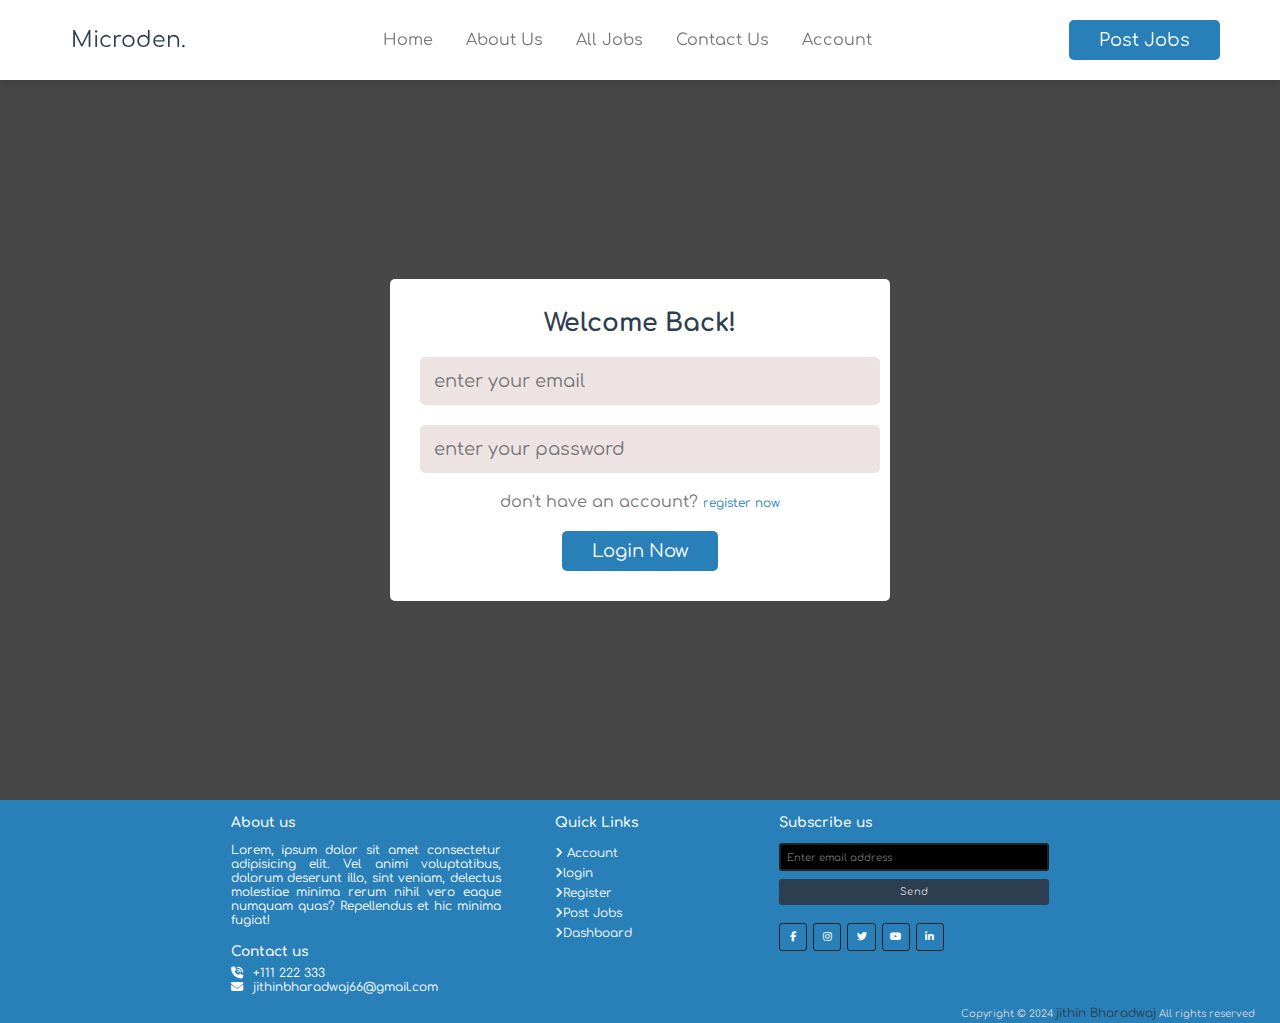
==== login.html @ 508e87ae "deploy" ====
<!DOCTYPE html>
<html lang="en">
<head>
    <meta charset="UTF-8">
    <meta name="viewport" content="width=device-width, initial-scale=1.0">
    <title>Home</title>

    <link rel="stylesheet" href="CSS/style.css">
</head>
<body>
    <header class="header">

        <section class="flex">

            <div id="menu-btn" class="fas fa-bars-staggered"></div>
            <a href="index.html" class="logo"><i class="fas fa-breifcase"></i>
            Microden.</a>
            <nav class="navbar">
                <a href="index.html">Home</a>
                <a href="about.html">About us</a>
                <a href="jobs.html">All Jobs</a>
                <a href="contact.html">Contact us</a>
                <a href="login.html">Account</a> 
            </nav>

            <a href="#" class="btn" style="margin-top: 0;">post jobs</a>

        </section>
    </header>
<div class="account-form-container">
    <section class="account">
        <form action="" method="post">
            <h3>welcome back!</h3>
            <input type="text" required name="email" maxlength="20" placeholder="enter your email" class="input">
            <input type="password" required name="pass" maxlength="20" placeholder="enter your password" class="input">
            <p>don't have an account? <a href="register.html">register now</a></p>
            <input type="submit" value="login now" name="submit" class="btn">

        </form>
    </section>

</div>








<footer>
    <div class="content">
      <div class="left box">
        <div class="upper">
          <div class="topic">About us</div>
          <p>Lorem, ipsum dolor sit amet consectetur adipisicing elit. Vel animi voluptatibus, dolorum deserunt illo, sint veniam, delectus molestiae minima rerum nihil vero eaque numquam quas? Repellendus et hic minima fugiat!</p>
        </div>
        <div class="lower">
          <div class="topic">Contact us</div>
          <div class="phone">
            <a href="#"><i class="fas fa-phone-volume"></i>+111 222 333</a>
          </div>
          <div class="email">
            <a href="#"><i class="fas fa-envelope"></i>jithinbharadwaj66@gmail.com</a>
          </div>
        </div>
      </div>
      <div class="middle box">
        <div class="topic">Quick Links</div>
        <div><a href="register.html"><i class="fas fa-angle-right"></i> Account</a></div>
        <div><a href="login.html"><i class="fas fa-angle-right"></i>login</a></div>
        <div><a href="register.html"><i class="fas fa-angle-right"></i>Register</a></div>
        <div> <a href="jobs.html"><i class="fas fa-angle-right"></i>Post Jobs</a></div>
        <div> <a href="index.html"><i class="fas fa-angle-right"></i>Dashboard</a></div>
      </div>
      <div class="right box">
        <div class="topic">Subscribe us</div>
        <form action="#">
          <input type="text" placeholder="Enter email address">
          <input type="submit" name="" value="Send">
          <div class="media-icons">
            <a href="https://www.facebook.com/login/"><i class="fab fa-facebook-f"></i></a>
            <a href="https://www.instagram.com/accounts/login/?hl=en"><i class="fab fa-instagram"></i></a>
            <a href="https://twitter.com/?lang=en"><i class="fab fa-twitter"></i></a>
            <a href="https://www.youtube.com/"><i class="fab fa-youtube"></i></a>
            <a href="https://in.linkedin.com/"><i class="fab fa-linkedin-in"></i></a>
          </div>
        </form>
      </div>
    </div>
    <div class="bottom">
      <p>Copyright © 2024 <a href="#">jithin Bharadwaj</a> All rights reserved</p>
    </div>





<script src="JS/script.js"></script>    
</body>
</html>
---- CSS/style.css ----
@import url('https://cdnjs.cloudflare.com/ajax/libs/font-awesome/6.5.1/css/all.min.css');
@import url('https://fonts.googleapis.com/css2?family=Comfortaa:wght@300;400;500;600;700&display=swap');


:root{
    --main-color:#2980b9;
    --red:red;
    --light-color:#777;
    --light-bg:#eee;
    --black:#2c3e50;
    --white:#fff;
    --box-shadow:0 .5rem 1rem rgba(0,0,0,.1);
    --border:.1rem solid rgba(0,0,0,.2);
}
*{
    font-family: 'Comfortaa', sans-serif;
    margin: 0; padding: 0;
    box-sizing: border-box;
    text-decoration: none;
    outline: none; border: none;
}

*::selection{
    background-color: var(--main-color);
    color: var(--white);
}

::-webkit-scrollbar{
    width: .1rem;
    height: .5rem;
}
::-webkit-scrollbar-track{
    background-color: transparent;
}

::-webkit-scrollbar-thumb{
    background-color: var(--main-color);
}
html{
    font-size: 62.5%;
    overflow-x: hidden;
    scroll-padding-top: 7rem;
    scroll-behavior: smooth;
}
body{
    background-color: var(--light-bg);
}
section{
    padding: 2rem;
    margin: 0 auto;
    max-width: 1200px;
}
.heading{
    text-align: center;
    margin-bottom: 2.5rem;
    font-size: 3rem;
    color: var(--black);
    text-transform: capitalize;
    padding: 1rem 0;
}

.section-title{
    border-top: 1rem solid var(--main-color);
    border-bottom: 1rem solid var(--main-color);
    background-color: var(--black);
    color: var(--white);
    text-align: center;
    padding: 6rem 2rem;
    font-size: 5rem;
    text-transform: capitalize;

}
.btn{
    display: inline-block;
    margin-top: 1rem;
    padding: 1rem 3rem;
    cursor: pointer;
    font-size: 1.8rem;
    color: var(--white);
    background-color: var(--main-color);
    border-radius: .5rem;
    text-transform: capitalize;
    text-align: center;
}

.btn:hover{
    background-color: var(--black);

}

.flex-btn{
    display: flex;
    align-items: center;
    justify-content: space-between;
    column-gap: 1rem;
    flex-wrap: wrap;
}

.header{
    position: sticky;
    top: 0; left: 0; right: 0;
    background-color: var(--white);
    box-shadow: var(--box-shadow);
    z-index: 1000;
}

.header .flex{
    position: relative;
    display: flex;
    align-items: center;
    justify-content: space-between;
}
.header .flex .logo{
    font-size: 2.2rem;
    color: var(--black);
}
#menu-btn{
    font-size: 2.7rem;
    color: var(--black);
    cursor: pointer;
    display: none;
}
.header .flex .logo i{
    margin-right: .5rem;
    color: var(--light-color);
}

.header .flex .navbar a{
    display: inline-block;
    padding: 1rem 1.5rem;
    font-size: 1.6rem;
    color: var(--light-color);
    border-radius: .5rem;
    text-transform: capitalize;
}
.header .flex .navbar a:hover{
    background-color: var(--main-color);
    color: var(--white);
}

.home-container{
    background: url('images/Home-background.jpg') rgba(0, 0, 0, .7) no-repeat;
    background-size: cover;
    background-position: center;
    background-attachment: fixed;
    background-blend-mode: color;

}

.home-container .home{
    min-height: 80vh;
    display: flex;
    align-items: center;
    justify-content: center;
}

.home-container .home form{
    background-color: var(--white);
    width: 50rem;
    border-radius: .5rem;
    padding: 2rem;
    text-align: center;
}
.home-container .home form h3{
    font-size: 2.5rem;
    color:var(--black);
    margin-bottom: 1rem;
    text-transform: capitalize;
}
.home-container .home form p{
    text-align: left;
    font-size: 1.6rem;
    color: var(--light-color);
    padding-top: 1rem;
}
.home-container .home form p span{
    color: var(--red);
}
.home-container .home form .input{
    width: 100%;
    border-radius: .5rem;
    margin: 1rem 0;
    background-color: var(--light-bg);
    padding: 1.4rem;
    font-size: 1.8rem;
    color: var(--black);
}
.category .box-container{
    display: grid;
    grid-template-columns: repeat(auto-fit,25rem);
    justify-content: center;
    align-items: flex-start;
    gap: 1.5rem;
}

.category .box-container .box{
    border-radius: .5rem;
    box-shadow: var(--box-shadow);
    border: var(--border);
    padding: 2rem;
    background: var(--white);
    display: flex;
    align-items: center;
    gap: 2rem;
}
.category .box-container .box i{
    height: 4.5rem;
    width: 5rem;
    line-height: 4.5rem;
    font-size: 1.8rem;
    color: var(--black);
    border-radius: .5rem;
    background-color: var(--light-bg);
    text-align: center;
}
.category .box-container .box h3{
    font-size: 1.8rem;
    color: var(--black);
    text-transform: capitalize;
    padding-bottom: .5rem;
}

.category .box-container .box span{
    color: var(--light-color);
    font-size: 1.6rem;
}
.category .box-container .box:hover{
    background-color: var(--black);
}
.category .box-container .box:hover h3{
    color: var(--white);
}

.category .box-container .box:hover span{
    color: var(--white);
}
.category .box-container .box:hover i{
    
    background-color: var(--white);
}

.job-container .box-container{
    display: grid;
    grid-template-columns: repeat(auto-fit, 35rem);
    gap: 1.5rem;
    align-items: flex-start;
    justify-content: center;
}

.job-container .box-container .box{
    background-color: var(--white);
    border-radius: .5rem;
    border: var(--border);
    padding: 2rem;
    box-shadow: var(--box-shadow);
    overflow: hidden;
}

.job-container .box-container .box .company{
    display: flex;
    align-items: center;
    gap: 1.5rem;
    margin-bottom: 1.5rem;
}

.job-container .box-container .box .company img{
    height: 6rem;
    width: 6rem;
    object-fit: contain;
}
.job-container .box-container .box .company h3{
    font-size: 1.8rem;
    color: var(--black);
    text-overflow: ellipsis;
    overflow-x: hidden;
    text-transform: capitalize;
    padding-bottom: .5rem;
}
.job-container .box-container .box .company span{
    color: var(--light-color);
    font-size: 1.6rem;
}

.job-container .box-container .box .job-title{
    font-size: 2rem;
    color: var(--black);
    text-transform: capitalize;
    overflow-x: hidden;
    text-overflow: ellipsis;
}
.job-container .box-container .box .location{
    padding: .7rem 0;
    font-size: 1.6rem;
    color: var(--light-color);
}
.job-container .box-container .box .location i{
    margin-right: .5rem;
    color: var(--main-color);
}

.job-container .box-container .box .tags{
    display: flex;
    flex-wrap: wrap;
    gap: 1rem;
    margin: 1.2rem 0;
}

.job-container .box-container .box .tags p{
    padding: 1.2rem;
    border-radius: .5rem;
    background-color: var(--light-bg);
    font-size: 1.6rem;
    color: var(--light-color);
}
.job-container .box-container .box .tags p i{
    margin-right: .5rem;
    color: var(--black);

}

.job-container .box-container .box .fa-heart{
    background-color: var(--light-bg);
    border-radius: .5rem;
    color: var(--light-color);
    font-size: 1.8rem;
    cursor: pointer;
    height: 4rem;
    width: 4.5rem;
    line-height: 4rem;
}

.job-container .box-container .box .fa-heart:hover{
    background-color: var(--black);
    color: var(--white);
}


.about img{
    width: 100%;
    margin-bottom: 1.5rem;
}

.about .box{
    background-color: var(--white);
    border-radius: .5rem;
    border: var(--border);
    padding: 2rem;
    box-shadow: var(--box-shadow);
}
.about .box h3{
    font-size: 2.5rem;
    color: var(--black);
    margin-bottom: 1rem;
    text-transform: capitalize;
}

.about .box p{
    padding: 1rem 0;
    line-height: 1.8;
    color: var((--light-color));
    font-size: 1.6rem;
}

.reviews .box-container{
    display: grid;
    grid-template-columns: repeat(auto-fit, 35rem);
    gap: 1.5rem;
    align-items: flex-start;
    justify-content: center;
}

.reviews .box-container .box{
    background-color: var(--white);
    box-shadow: var(--box-shadow);
    border: var(--border);
    border-radius: .5rem;
    padding: 2rem;
}

.reviews .box-container .box .stars{
    margin-bottom: 1.5rem;
}

.reviews .box-container .box .stars i{
    color: var(--main-color);
    font-size: 1.8rem;
}
.reviews .box-container .box .stars .title{
    font-size: 2rem;
    color: var(--black);
    text-align: right;
    text-transform: capitalize;
}

.reviews .box-container .box p{
    text-align: right;
    font-size: 1.6rem;
    color: var(--light-color);
    padding: 1rem 0;
    line-height: 1.8;
}


.reviews .box-container .box .user{
    display: flex;
    gap: 1.5rem;
    align-items: center;
    margin-top: 1.5rem;
}

.reviews .box-container .box .user img{
    height: 6rem;
    width: 6rem;
    border-radius: 50%;
    object-fit: cover;
}

.reviews .box-container .box .user h3{
    font-size: 2rem;
    color: var(--black);
    margin-bottom: .5rem;
}

.reviews .box-container .box .user span{
    color: var(--light-color);
    font-size: 1.6rem;
}

.job-filter form{
    background-color: var(--white);
    box-shadow: var(--box-shadow);
    border: var(--border);
    border-radius: .5rem;
    padding: 2rem;
}

.job-filter form .flex{
    display: flex;
    flex-wrap: wrap;
    column-gap: 1rem;
}

.job-filter form .flex .box{
    flex: 1 1 40rem;
}

.job-filter form .flex .box p{
    font-size: 1.6rem;
    color: var(--light-color);

}

.job-filter form .flex .box p span{
    color: var(--red);
}
.job-filter form .flex .box .input{
    width: 100%;
    border-radius: .5rem;
    padding: 1.4rem;
    color: var(--black);
    margin: 1rem 0;
    background-color: var(--light-bg);
    font-size: 1.8rem;
}
.job-filter form .dropdown-container{
    margin-top: 2rem;
    display: flex;
    flex-wrap: wrap;
    gap: 1rem;

}
.job-filter form .dropdown-container .dropdown{
    flex: 1 1 20rem;
    position: relative;
}
.job-filter form .dropdown-container .dropdown .output{
    width: 100%;
    background: var(--light-bg);
    border-radius: .5rem;
    padding: 1.4rem;
    font-size: 1.8rem;
    color: var(--black);
    text-align: center;
    user-select: none;
    cursor: pointer;
}
.job-filter form .dropdown-container .dropdown .output:placeholder-shown{
    text-transform: capitalize;
}

.job-filter form .dropdown-container .dropdown .lists{
    position: absolute;
    top: 100%; left: 0; right: 0;
    background-color: var(--white);
    padding: 1rem;
    border-radius: .5rem;
    background-color: var(--white);
    border: var(--border);
    box-shadow: var(--box-shadow);
    z-index: 10;
    
    transform: scaleY(0);
    transform-origin: top;
}
.job-filter form .dropdown-container .dropdown .lists .items{
    padding: 1.2rem 1.4rem;
    border-radius: .5rem;
    font-size: 1.8rem;
    color: var(--black);
    cursor: pointer;
}
.job-filter form .dropdown-container .dropdown .lists .items{
    background-color: var(--light-bg);
}

.job-filter form .dropdown-container .dropdown .lists:hover,
.job-filter form .dropdown-container .dropdown:hover .lists,
.job-filter form .dropdown-container .dropdown .output:focus .lists,
.job-filter form .dropdown-container .dropdown .output:focus-within .lists{
    transform: scaleY(1);
    transition: .2s linear;
}

.job-details .details{
    background-color: var(--white);
    border-radius: .5rem;
    border: var(--border);
    padding: 2rem;
    box-shadow: var(--box-shadow);
    overflow-x: hidden;
}

.job-details .details h3{
    margin-bottom: 1rem;
    font-size: 2rem;
    color: var(--black);
    text-transform: capitalize;
    overflow-x: hidden;
    text-overflow: ellipsis;
}

.job-details .details .job-info a{
    display: block;
    font-size: 1.6rem;
    color: var(--main-color);
    margin: .5rem 0;
}
.job-details .details .job-info a:hover{
    text-decoration: underline;
}

.job-details .details .job-info p{
    padding: 1rem 0;
    font-size: 1.6rem;
    color: var(--light-color);
}
.job-details .details .basic-details{
    background-color: #f5eaea;
    margin: 1.5rem 0;
    border-radius: .5rem;
    padding: 2rem;
    padding-bottom: 0;
}
.job-details .details .basic-details p{
    color: var(--light-color);
    padding-bottom: 1.5rem;
    font-size: 1.6rem;
}

.job-details .details ul{
    margin: 1rem 0;
}

.job-details .details ul li{
    padding: 1rem 0;
    font-size: 1.6rem;
    color: var(--light-color);
    margin-left: 3rem;
}

.job-details .details .description{
    margin-top: 1.5rem;
}

.job-details .details .description p{
    font-size: 1.6rem;
    color: var((--light-color));
    line-height: 1.8rem;
    padding: .5rem 0;
}
.job-details .details .Save{
    background-color: var(--light-bg);
    border-radius: .5rem;
    padding: 1rem 1.5rem;
    cursor: pointer;
    font-size: 1.8rem;
}

.job-details .details .Save:hover{
    background-color: var(--black);
}

.job-details .details .Save i{
    margin-right: .5rem;
    color: var(--black);
}

.job-details .details .Save span{
    color: var(--light-color);
}

.job-details .details .Save:hover i{
    color: var(--white);
}

.job-details .details .Save:hover span{
    color: var(--white);
}

.view-company .details{
    background-color: var(--white);
    box-shadow: var(--box-shadow);
    border: var(--border);
    border-radius: .5rem;
    background-color: var(--white);
    padding: 2rem;

}

.view-company .details .info{
    max-width: 30rem;
    margin: 0 auto;
    border-radius: .5rem;
    background-color: var(--light-bg);
    padding: 3rem 2rem;
    text-align: center;
}
.view-company .details .info img{
    height: 10rem;
    width: 10rem;
    object-fit: contain;
}
.view-company .details .info h3{
    padding: 1.5rem 0;
    font-size: 2rem;
}
.view-company .details .info p{
    font-size: 1.6rem;
    color: var(--light-color);
}

.view-company .details .description{
    margin-top: 2rem;
}

.view-company .details .description h3{
    font-size: 2.5rem;
    color: var(--black);
    padding: 1rem 0;
    text-transform: capitalize;
}
.view-company .details .description p{
    padding: .5rem 0;
    font-size: 1.6rem;
    color: var(--light-color);
    line-height: 1.8;
}
.view-company .details ul li{
    margin-left: 3rem;
    font-size: 1.6rem;
    color: var(--light-color);
    padding-top: 1.5rem;
}

.contact .box-container{
    display: grid;
    grid-template-columns: repeat(auto-fit, 35rem);
    gap: 1.5;
    align-items: flex-start;
    justify-content: center;
}

.contact .box-container .box{
    background-color: var(--white);
    border: var(--border);
    border-radius: .5rem;
    box-shadow: var(--box-shadow);
    padding: 3rem 2rem;
    text-align: center;
}
.contact .box-container .box i{
    height: 4.5rem;
    width: 5rem;
    line-height: 4.5rem;
    font-size: 2rem;
    color: var(--white);
    background-color: var(--black);
    border-radius: .5rem;
    margin-bottom: 2rem;
}

.contact .box-container .box a{
    display: block;
    padding-top: .5rem;
    font-size: 1.6rem;
    color: var(--light-color);
    line-height: 1.5;
}

.contact form{
    margin-top: 2rem;
    background-color: var(--white);
    border: var(--border);
    border-radius: .5rem;
    box-shadow: var(--box-shadow);
    padding: 3rem 2rem;
    text-align: center;
}

.contact form h3{
    font-size: 2.5rem;
    color: var(--black);
    text-transform: capitalize;
    margin-bottom: 1rem;
}
.contact form .flex{
    display: flex;
    flex-wrap: wrap;
    column-gap: 1rem;
}
.contact form .flex .box{
    flex: 1 1 40rem;
}
.contact form .input{
    width: 100%;
    border-radius: .5rem;
    padding: 1.4rem;
    color: var(--black);
    font-size: 1.8rem;
    background-color: var(--light-bg);
    margin: 1rem 0;
}
.contact form p{
    text-align: left;
    font-size: 1.6rem;
    padding-top: 1rem;
    color: var(--light-color);
}
.contact form p span{
    color: var(--red);
}
.contact form textarea{
    height: 15rem;
    resize: none;
}

.account-form-container{
    background: url('images/Home-background.jpg') rgba(0, 0, 0, .7) no-repeat;
    background-size: cover;
    background-position: center;
    background-attachment: fixed;
    background-blend-mode: color;
}

.account-form-container .account{
    min-height: 80vh;
    display: flex;
    align-items: center;
    justify-content: center;
}
.account-form-container .account form{
    background-color: var(--white);
    border-radius: .5rem;
    padding:  3rem 2rem;
    width: 50rem;
    text-align: center;
}

.account-form-container .account form h3{
    font-size: 2.5rem;
    color: var(--black);
    text-transform: capitalize;
    margin-bottom: 1rem;
}
.account-form-container .account form .input{
    width: 100%;
    margin: 1rem;
    font-size: 1.8rem;
    padding: 1.4rem;
    background-color: #ede3e3;
    border-radius: .5rem;
}
.account-form-container .account form p{
    padding: 1rem 0;
    font-size: 1.6rem;
    color: var(--light-color);
}
.account-form-container .account form p a{
    color: var(--main-color);
}
.account-form-container .account form p a:hover{
    color: var(--black);
    text-decoration: underline;
}














footer{
    width: 100%;
    bottom: 0;
    left: 0;
    background-color: var(--main-color);
  }
  footer .content{
    max-width: 84.375rem;
    margin: auto;
    padding: 1.25rem;
    display: flex;
    flex-wrap: wrap;
    justify-content: space-between;
  }
  footer .content p,a{
    color: #fff;
    font-size: 1.2rem;
  }
  footer .content .box{
    width: 33%;
    transition: all 0.4s ease;
  }
  footer .content .topic{
    font-size: 1.375rem;
    font-weight: 600;
    color: #fff;
    margin-bottom: 1rem;
    
    line-height: 1.5;
  }
  footer .content p{
    text-align: justify;
  }
  footer .content .lower .topic{
    margin: 1.5rem 0 0.3rem 0;
  }
  footer .content .lower i{
    padding-right: 1rem;
  }
  footer .content .middle{
    padding-left: 5rem;
  }
  footer .content .middle a{
    line-height: 2rem;
  }
  footer .content .right input[type="text"]{
    height: 2.8rem;
    width: 100%;
    outline: none;
    color: #d9d9d9;
    background: #000;
    border-radius: 0.3rem;
    padding-left: 0.6rem;
    font-size: 1rem;
    border: 2px solid #222222;
  }
  footer .content .right input[type="submit"]{
    height: 2.6rem;
    width: 100%;
    font-size: 1rem;
    color: #d9d9d9;
    background-color: var(--black);
    outline: none;
    border-radius: 0.3rem;
    letter-spacing: 0.063rem;
    cursor: pointer;
    margin-top: 0.75rem;
    transition: all 0.3s ease-in-out;
  }
  .content .right input[type="submit"]:hover{
    background: none;
    color: var(--black);
  }
  footer .content .media-icons a{
    font-size: 1rem;
    height: 2.813rem;
    width: 2.813rem;
    display: inline-block;
    text-align: center;
    line-height: 2.688rem;
    border-radius: 0.3rem;
    border: 0.1rem solid #222222;
    margin: 1.8rem 0.3rem 0 0;
    transition: all 0.3s ease;
  }
  .content .media-icons a:hover{
    border-color: var(--black);
  }
  footer .bottom{
    width: 100%;
    text-align: right;
    color: #d9d9d9;
    padding: 0 2.5rem 0.3rem 0;
  }
  footer .bottom a{
    color: var(--black);
  }
  footer a{
    transition: all 0.3s ease;
  }
  footer a:hover{
    color: var(--black);
  }
  @media (max-width:1100px) {
    footer .content .middle{
      padding-left: 3.12rem;
    }
  }
  @media (max-width:950px){
    footer .content .box{
      width: 50%;
    }
    .content .right{
      margin-top: 2.5rem;
    }
  }
  @media (max-width:560px){
    footer{
      position: relative;
    }
    footer .content .box{
      width: 100%;
      margin-top: 1.8rem;
    }
    footer .content .middle{
      padding-left: 0;
    }
  }





@media (max-width:991px){
    html{
        font-size: 55%;
    }
    .section-title{
        font-size: 5rem;
    }
}
@media (max-width:768px){
    #menu-btn{
        display: inline-block;
    }

    .header .flex .navbar{
        position: absolute;
        top: 99%; left: 0; right: 0;
        border-top: var(--border);
        background-color: var(--white);
        padding: 1rem .5rem;
        clip-path: polygon(0 0,100% 0, 100% 0, 0 0);
        transition: .2s linear;
    }
    .header .flex .navbar.active{
        clip-path: polygon(0 0, 100% 0, 100% 100%, 0 100%);
    }
    .header .flex .navbar a{
        display: block;
        padding: 1.5rem 2rem;
    }
    .category .box-container{
        grid-template-columns: repeat(auto-fit, 16.5rem);
    }
    .category .box-container .box{
        flex-flow: column;
        text-align: center;
    }
    .section-title{
        font-size: 4rem;
        padding: 4rem 2rem;
    }

}


@media (max-width:450px){
    html{
        font-size: 50%;
    }
    .section-title{
        font-size: 3.5rem;
    }
}
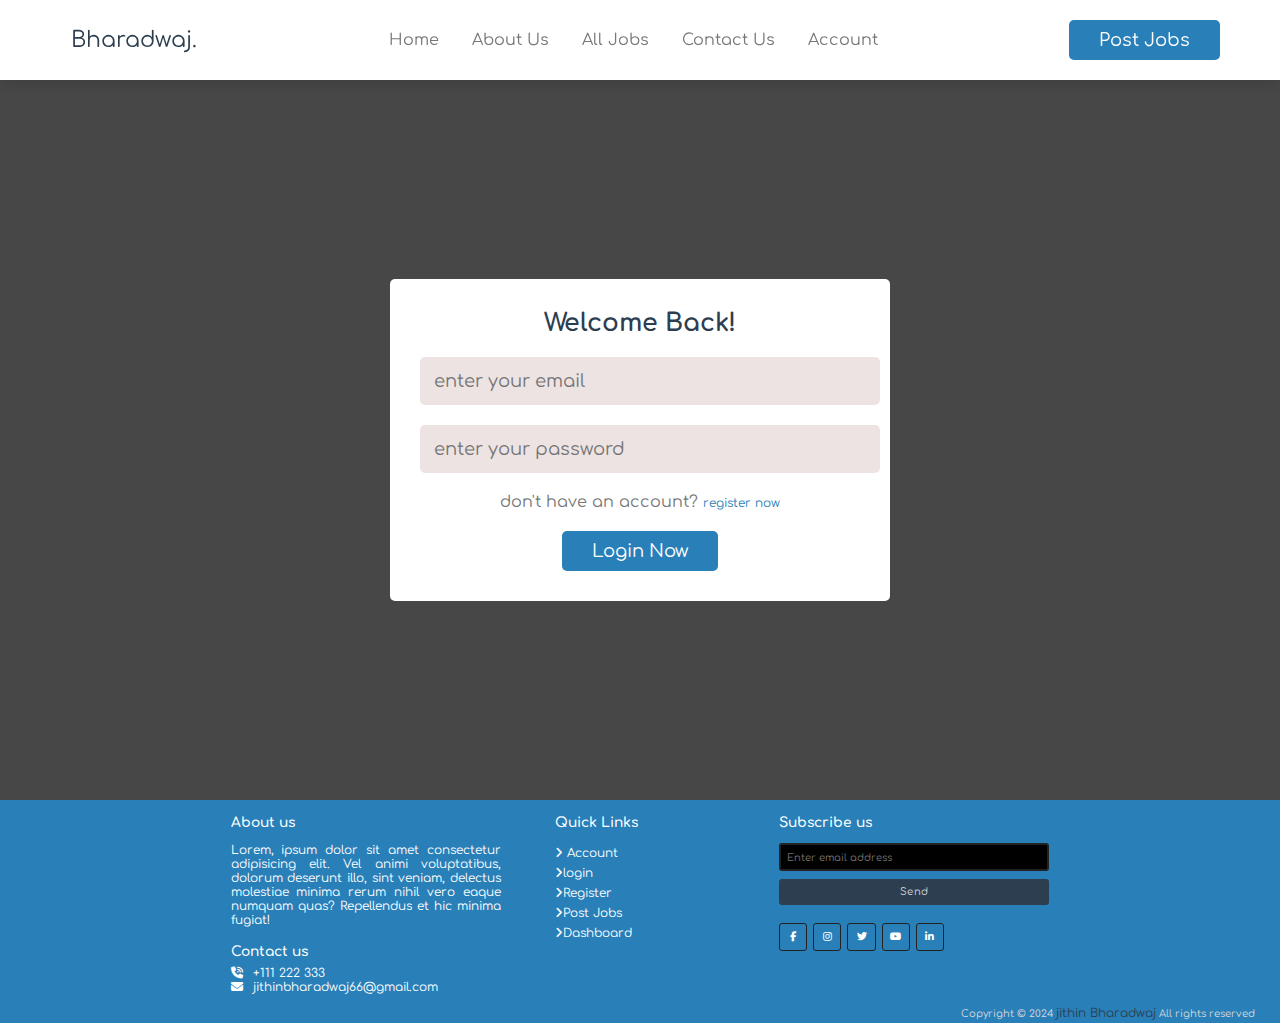
==== commit d1f656dc: "Update login.html" ====
--- a/login.html
+++ b/login.html
@@ -14,7 +14,7 @@
 
             <div id="menu-btn" class="fas fa-bars-staggered"></div>
             <a href="index.html" class="logo"><i class="fas fa-breifcase"></i>
-            Microden.</a>
+            Bharadwaj.</a>
             <nav class="navbar">
                 <a href="index.html">Home</a>
                 <a href="about.html">About us</a>
@@ -98,4 +98,4 @@
 
 <script src="JS/script.js"></script>    
 </body>
-</html>+</html>
